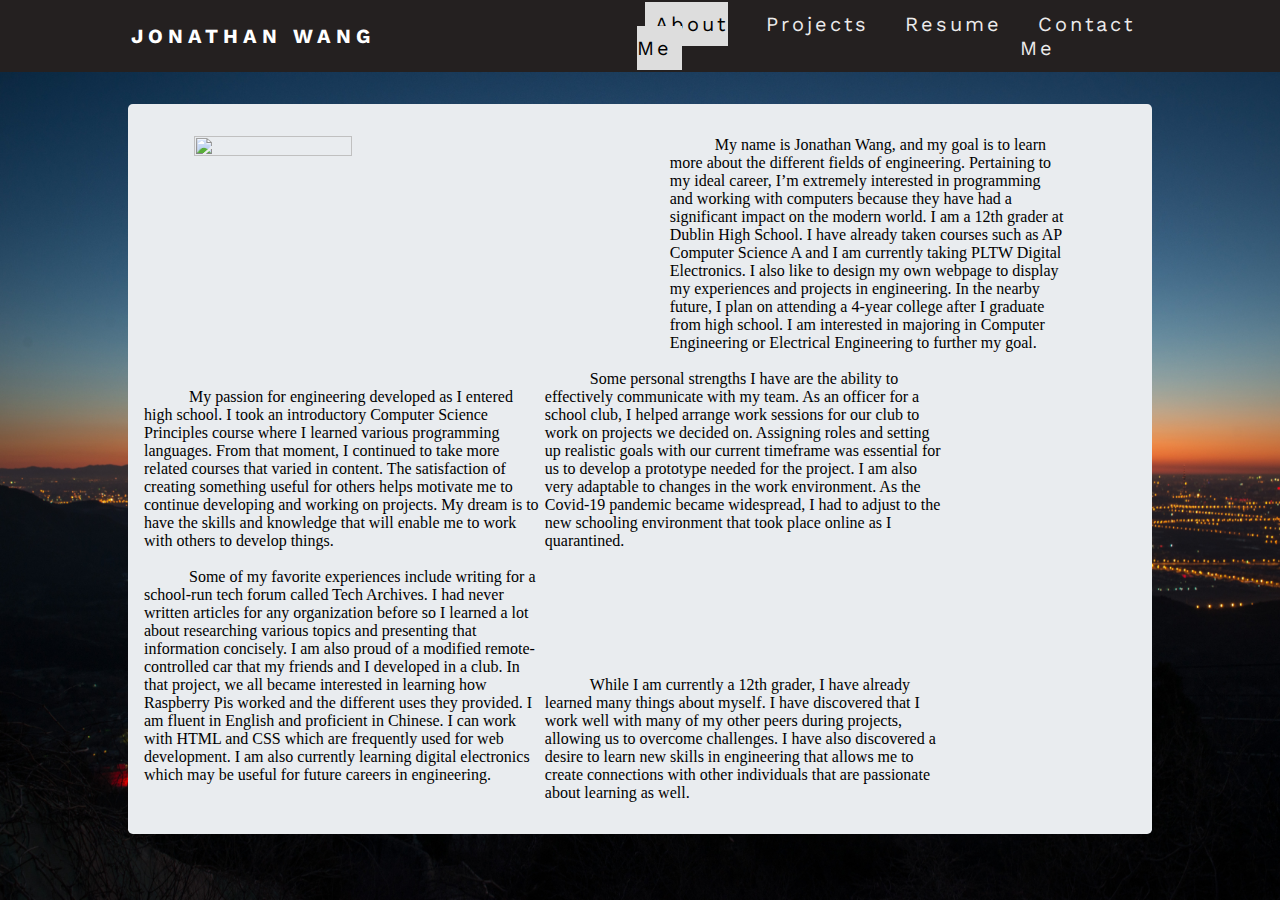
==== index.html @ d4e82678 "Added in functional jumbotron into AboutMe, disabled minimize navbar, created blank Projects file" ====
<!DOCTYPE html>
<html>
    <head>
        <meta charset= "utf-8">
        <title>Jonathan Wang's Portfolio</title>
        <link href = "css/style.css" rel = "stylesheet" type = "text/css">
        <link href = "bootstrap-4.5.3-dist/css/bootstrap.css" rel = "stylesheet" type = "type/css">
        <link href="https://fonts.googleapis.com/css?family=Work+Sans&display=swap" rel="stylesheet">
    </head>
    <body class="homebackimg">
        <nav>
            <div class= "logo">
                <h4>Jonathan Wang</h4>
            </div>
                <ul class = "nav-links">
                    <li><a href="#">About Me</a></li>
                    <li><a href="#">Projects</a></li>
                    <li><a href="#">Resume</a></li>
                    <li><a href="#">Contact Me</a></li>
                </ul> 
                <div class ="burger">
                    <div class ="line1"></div>
                    <div class="line2"></div>
                    <div class="line3"></div>
                </div>
        </nav>
        <nav class ="navposition">
            <div class= "logo">
                <h4>Jonathan Wang</h4>
            </div>
                <ul class = "nav-links">
                    <li><a class="activesite" href="#">About Me</a></li>
                    <li><a class="whitetext" href="#">Projects</a></li>
                    <li><a class="whitetext" href="#">Resume</a></li>
                    <li><a class="whitetext" href="#">Contact Me</a></li>
                </ul> 
                <div class ="burger">
                    <div class ="line1"></div>
                    <div class="line2"></div>
                    <div class="line3"></div>
                </div>
        </nav>
        <div class="container "id="jumbocontainer">
            <section id="contentsection"> 
                <img src="images/smileyface.JPG" class="imagealignment" >
                <p class="paragraphalignment indent" >My name is Jonathan Wang, and my goal is to learn more about the different fields of engineering. Pertaining to my ideal career, I’m extremely interested in programming and working with computers because they have had a significant impact on the modern world. I am a 12th grader at Dublin High School. I have already taken courses such as AP Computer Science A and I am currently taking PLTW Digital Electronics. I also like to design my own webpage to display my experiences and projects in engineering. In the nearby future, I plan on attending a 4-year college after I graduate from high school. I am interested in majoring in Computer Engineering or Electrical Engineering to further my goal. <br><br></p>

                <p class="paragraphalignment indent" > My passion for engineering developed as I entered high school. I took an introductory Computer Science Principles course where I learned various programming languages. From that moment, I continued to take more related courses that varied in content. The satisfaction of creating something useful for others helps motivate me to continue developing and working on projects. My dream is to have the skills and knowledge that will enable me to work with others to develop things.<br><br></p>
                
                <p class="paragraphalignment indent" >Some personal strengths I have are the ability to effectively communicate with my team. As an officer for a school club, I helped arrange work sessions for our club to work on projects we decided on. Assigning roles and setting up realistic goals with our current timeframe was essential for us to develop a prototype needed for the project. I am also very adaptable to changes in the work environment. As the Covid-19 pandemic became widespread, I had to adjust to the new schooling environment that took place online as I quarantined. <br><br></p>
                
                <p class="paragraphalignment indent" >Some of my favorite experiences include writing for a school-run tech forum called Tech Archives. I had never written articles for any organization before so I learned a lot about researching various topics and presenting that information concisely. I am also proud of a modified remote-controlled car that my friends and I developed in a club. In that project, we all became interested in learning how Raspberry Pis worked and the different uses they provided. I am fluent in English and proficient in Chinese. I can work with HTML and CSS which are frequently used for web development. I am also currently learning digital electronics which may be useful for future careers in engineering.<br><br></p>
                
                <p class="paragraphalignment indent" >While I am currently a 12th grader, I have already learned many things about myself. I have discovered that I work well with many of my other peers during projects, allowing us to overcome challenges. I have also discovered a desire to learn new skills in engineering that allows me to create connections with other individuals that are passionate about learning as well. </p>
            </section>

        </div>
        

            
        <script src = "js/script.js"></script>
    </body>
</html>
---- css/style.css ----
* {
    margin: 0px;
    padding: 0px;
    box-sizing: border-box;

}
body {
    width: 100%;
    height: 100%;
    background-image: url("../images/beijinglandscape.jpg");
    background-attachment: fixed;
    background-repeat: no-repeat;
    background-size: cover;
}

#jumbocontainer {
    margin: 2.5% auto;
    width: 80%;
}

#contentsection {
    padding: 2rem 1rem;
  margin-bottom: 2rem;
  background-color: #e9ecef;
  border-radius: 0.3rem;
}

nav {
    width: 100%;
    position:fixed;
    display:flex;
    justify-content: space-around;
    align-items: center;
    min-height: 8vh;
    background-color: rgb(36, 32, 32);
    
}
.navposition {
    width: 100%;
    position:relative;
    display:flex;
    justify-content: space-around;
    align-items: center;
    min-height: 8vh;
    background-color: rgb(36, 32, 32);
}

.logo {
    color: white;
    text-transform: uppercase;
    letter-spacing: 5px;
    font-size: 20px;
    font-family: 'Work Sans', sans-serif;

    
}

.nav-links {
    display:flex;
    width: 40%;
    list-style-type: none;
    color: black;

}

.nav-links a {
    padding: 10px;
    margin: 8px;
    font-size: 20px;
    text-decoration: none;
    letter-spacing: 3px;
    font-family: 'Work Sans', sans-serif;

}

.whitetext {
    color: rgb(236, 235, 235);
}

.activesite {
    background: #ddd;
   color: black;
}

.nav-links a:hover {
    background: #ddd;
    color: black;
}

.burger {
    display:none;
    cursor: pointer;
}
.burger div {
    width: 25px;
    height: 3px;
    background-color: seashell;
    margin: 5px;
}

@media screen and (max-width:1024px) {
    .nav-links {
        width: 60%;
    }
}
@media screen and (max-width:768px) {
    body {
        overflow-x: hidden;
    }
    .nav-links {
        position: absolute;
        right:0px;
        height: 92vh;
        top: 8vh;
        background-color: rgb(36, 32, 32);
        display: flex;
        transform: translateX(100%);
        flex-direction: column;
        align-items: center;
        width: 50%;
        list-style-type: none;
        align-items: center;
        /*transition: transform 0.5s ease-in;*/

    }
    .nav-links li {
        opacity: 0;
        margin-top: 15vh;
        padding: 0;
        list-style-type: none;
    }
    .burger {
        display:block;
    }
}
.nav-active {
    transform:translateX(0%);
}

@keyframes navLinkFade {
    from {
        opacity:0;
        transform: translateX(50px);
    }
    to {
        opacity: 1;
        transform: translateX(0px);
    }
}

.yo {
    margin-top: 8vh;
}

.imagealignment {
    display: inline-block;
    margin-right: 8%;
    margin-left: 5%;
    float: left;
    width: 40%;
    height: 50%;
}

.paragraphalignment {
    display: inline-block;
    width: 40%;
    text-align: left;
}

.indent {
    text-indent: 45px;
}
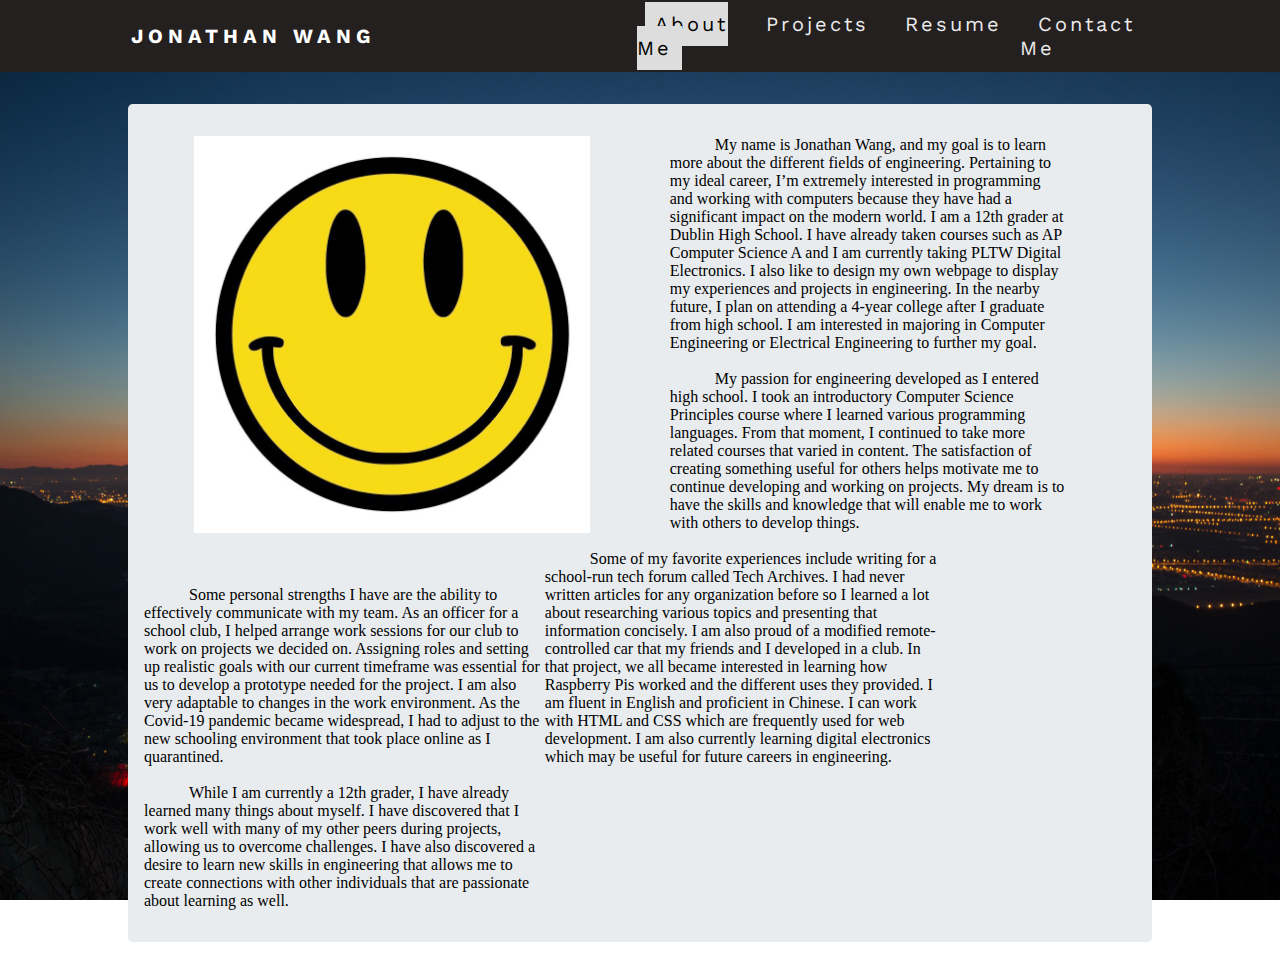
==== commit 55acdb87: "changed image format from JPG to jpg" ====
--- a/index.html
+++ b/index.html
@@ -42,7 +42,7 @@
         </nav>
         <div class="container "id="jumbocontainer">
             <section id="contentsection"> 
-                <img src="images/smileyface.JPG" class="imagealignment" >
+                <img src="images/smileyface.jpg" class="imagealignment" >
                 <p class="paragraphalignment indent" >My name is Jonathan Wang, and my goal is to learn more about the different fields of engineering. Pertaining to my ideal career, I’m extremely interested in programming and working with computers because they have had a significant impact on the modern world. I am a 12th grader at Dublin High School. I have already taken courses such as AP Computer Science A and I am currently taking PLTW Digital Electronics. I also like to design my own webpage to display my experiences and projects in engineering. In the nearby future, I plan on attending a 4-year college after I graduate from high school. I am interested in majoring in Computer Engineering or Electrical Engineering to further my goal. <br><br></p>
 
                 <p class="paragraphalignment indent" > My passion for engineering developed as I entered high school. I took an introductory Computer Science Principles course where I learned various programming languages. From that moment, I continued to take more related courses that varied in content. The satisfaction of creating something useful for others helps motivate me to continue developing and working on projects. My dream is to have the skills and knowledge that will enable me to work with others to develop things.<br><br></p>
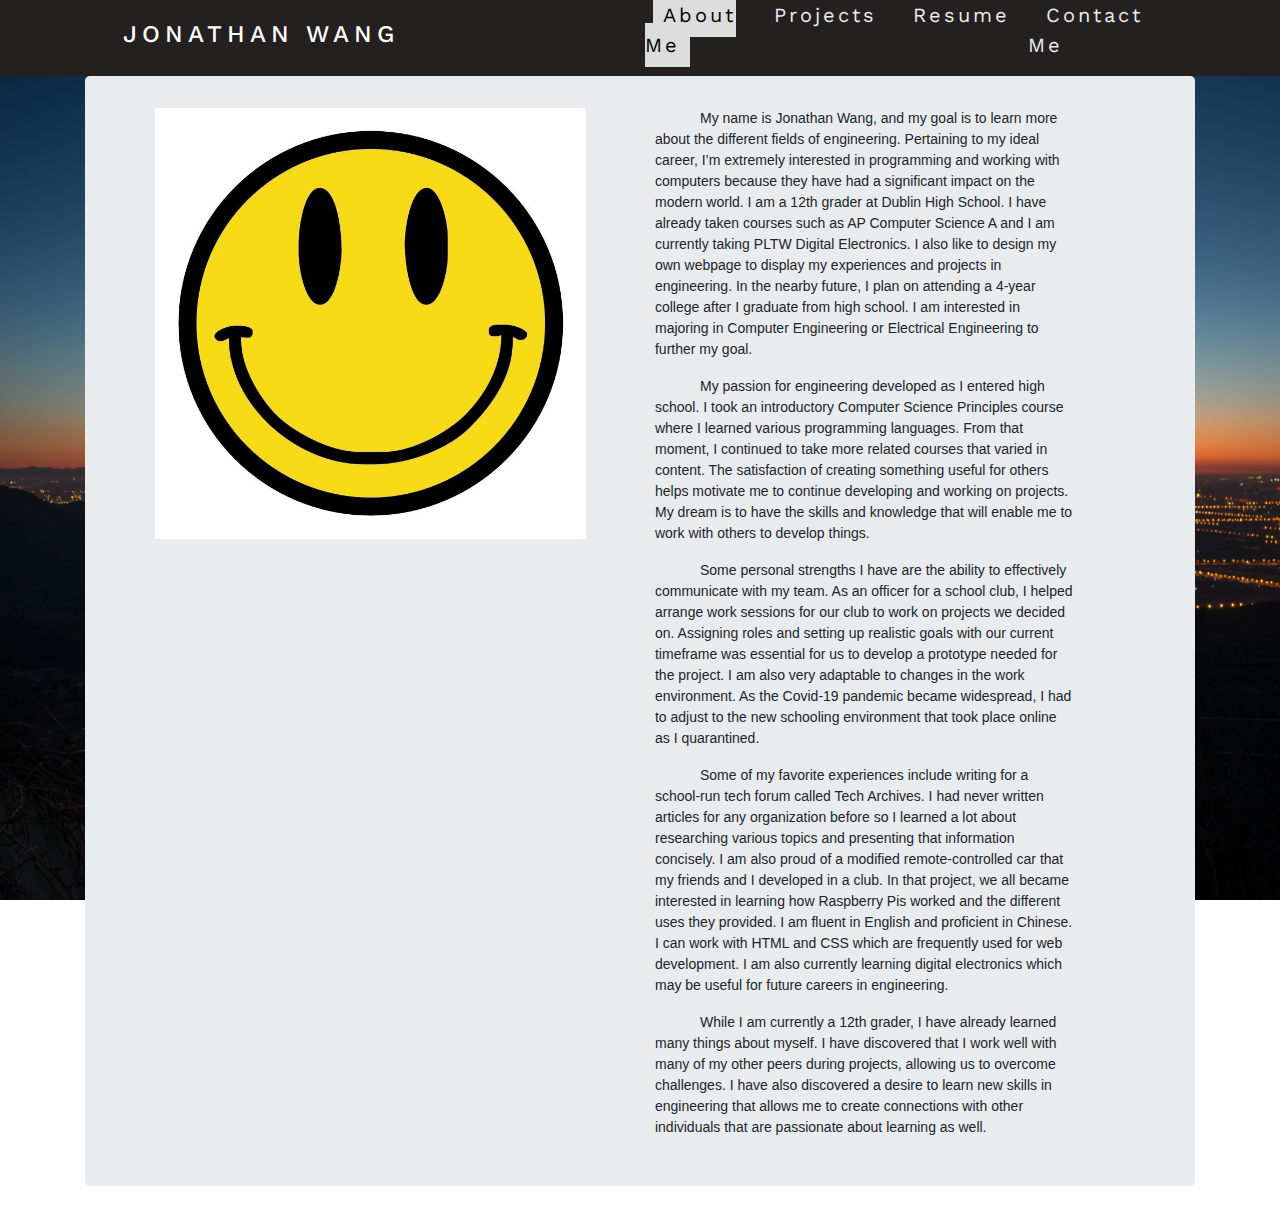
==== commit 75390ea2: "implemented bootstrap link, fixed navbar stuff and utilized container/jumbotron" ====
--- a/index.html
+++ b/index.html
@@ -4,33 +4,18 @@
         <meta charset= "utf-8">
         <title>Jonathan Wang's Portfolio</title>
         <link href = "css/style.css" rel = "stylesheet" type = "text/css">
-        <link href = "bootstrap-4.5.3-dist/css/bootstrap.css" rel = "stylesheet" type = "type/css">
+        <link rel="stylesheet" href="https://stackpath.bootstrapcdn.com/bootstrap/4.3.1/css/bootstrap.min.css" integrity="sha384-ggOyR0iXCbMQv3Xipma34MD+dH/1fQ784/j6cY/iJTQUOhcWr7x9JvoRxT2MZw1T" crossorigin="anonymous">
         <link href="https://fonts.googleapis.com/css?family=Work+Sans&display=swap" rel="stylesheet">
     </head>
-    <body class="homebackimg">
-        <nav>
-            <div class= "logo">
-                <h4>Jonathan Wang</h4>
-            </div>
-                <ul class = "nav-links">
-                    <li><a href="#">About Me</a></li>
-                    <li><a href="#">Projects</a></li>
-                    <li><a href="#">Resume</a></li>
-                    <li><a href="#">Contact Me</a></li>
-                </ul> 
-                <div class ="burger">
-                    <div class ="line1"></div>
-                    <div class="line2"></div>
-                    <div class="line3"></div>
-                </div>
-        </nav>
+    <body >
+        
         <nav class ="navposition">
             <div class= "logo">
                 <h4>Jonathan Wang</h4>
             </div>
                 <ul class = "nav-links">
-                    <li><a class="activesite" href="#">About Me</a></li>
-                    <li><a class="whitetext" href="#">Projects</a></li>
+                    <li><a class="activesite" href="index.html">About Me</a></li>
+                    <li><a class="whitetext" href="projects.html">Projects</a></li>
                     <li><a class="whitetext" href="#">Resume</a></li>
                     <li><a class="whitetext" href="#">Contact Me</a></li>
                 </ul> 
@@ -40,18 +25,20 @@
                     <div class="line3"></div>
                 </div>
         </nav>
-        <div class="container "id="jumbocontainer">
+        <div class="container "id="jumbotron">
             <section id="contentsection"> 
                 <img src="images/smileyface.jpg" class="imagealignment" >
-                <p class="paragraphalignment indent" >My name is Jonathan Wang, and my goal is to learn more about the different fields of engineering. Pertaining to my ideal career, I’m extremely interested in programming and working with computers because they have had a significant impact on the modern world. I am a 12th grader at Dublin High School. I have already taken courses such as AP Computer Science A and I am currently taking PLTW Digital Electronics. I also like to design my own webpage to display my experiences and projects in engineering. In the nearby future, I plan on attending a 4-year college after I graduate from high school. I am interested in majoring in Computer Engineering or Electrical Engineering to further my goal. <br><br></p>
+                    <div class="col-md-5 paragraphalignment">
+                        <p class=" indent" >My name is Jonathan Wang, and my goal is to learn more about the different fields of engineering. Pertaining to my ideal career, I’m extremely interested in programming and working with computers because they have had a significant impact on the modern world. I am a 12th grader at Dublin High School. I have already taken courses such as AP Computer Science A and I am currently taking PLTW Digital Electronics. I also like to design my own webpage to display my experiences and projects in engineering. In the nearby future, I plan on attending a 4-year college after I graduate from high school. I am interested in majoring in Computer Engineering or Electrical Engineering to further my goal. <br></p>
 
-                <p class="paragraphalignment indent" > My passion for engineering developed as I entered high school. I took an introductory Computer Science Principles course where I learned various programming languages. From that moment, I continued to take more related courses that varied in content. The satisfaction of creating something useful for others helps motivate me to continue developing and working on projects. My dream is to have the skills and knowledge that will enable me to work with others to develop things.<br><br></p>
+                        <p class=" indent" > My passion for engineering developed as I entered high school. I took an introductory Computer Science Principles course where I learned various programming languages. From that moment, I continued to take more related courses that varied in content. The satisfaction of creating something useful for others helps motivate me to continue developing and working on projects. My dream is to have the skills and knowledge that will enable me to work with others to develop things.<br></p>
                 
-                <p class="paragraphalignment indent" >Some personal strengths I have are the ability to effectively communicate with my team. As an officer for a school club, I helped arrange work sessions for our club to work on projects we decided on. Assigning roles and setting up realistic goals with our current timeframe was essential for us to develop a prototype needed for the project. I am also very adaptable to changes in the work environment. As the Covid-19 pandemic became widespread, I had to adjust to the new schooling environment that took place online as I quarantined. <br><br></p>
+                        <p class=" indent" >Some personal strengths I have are the ability to effectively communicate with my team. As an officer for a school club, I helped arrange work sessions for our club to work on projects we decided on. Assigning roles and setting up realistic goals with our current timeframe was essential for us to develop a prototype needed for the project. I am also very adaptable to changes in the work environment. As the Covid-19 pandemic became widespread, I had to adjust to the new schooling environment that took place online as I quarantined. <br></p>
                 
-                <p class="paragraphalignment indent" >Some of my favorite experiences include writing for a school-run tech forum called Tech Archives. I had never written articles for any organization before so I learned a lot about researching various topics and presenting that information concisely. I am also proud of a modified remote-controlled car that my friends and I developed in a club. In that project, we all became interested in learning how Raspberry Pis worked and the different uses they provided. I am fluent in English and proficient in Chinese. I can work with HTML and CSS which are frequently used for web development. I am also currently learning digital electronics which may be useful for future careers in engineering.<br><br></p>
+                        <p class=" indent" >Some of my favorite experiences include writing for a school-run tech forum called Tech Archives. I had never written articles for any organization before so I learned a lot about researching various topics and presenting that information concisely. I am also proud of a modified remote-controlled car that my friends and I developed in a club. In that project, we all became interested in learning how Raspberry Pis worked and the different uses they provided. I am fluent in English and proficient in Chinese. I can work with HTML and CSS which are frequently used for web development. I am also currently learning digital electronics which may be useful for future careers in engineering.<br></p>
                 
-                <p class="paragraphalignment indent" >While I am currently a 12th grader, I have already learned many things about myself. I have discovered that I work well with many of my other peers during projects, allowing us to overcome challenges. I have also discovered a desire to learn new skills in engineering that allows me to create connections with other individuals that are passionate about learning as well. </p>
+                        <p class=" indent" >While I am currently a 12th grader, I have already learned many things about myself. I have discovered that I work well with many of my other peers during projects, allowing us to overcome challenges. I have also discovered a desire to learn new skills in engineering that allows me to create connections with other individuals that are passionate about learning as well. </p>
+                    </div>        
             </section>
 
         </div>
--- a/css/style.css
+++ b/css/style.css
@@ -14,8 +14,11 @@
 }
 
 #jumbocontainer {
-    margin: 2.5% auto;
-    width: 80%;
+    margin-top: 2.5%;
+    margin-bottom: 2.5%;
+    margin-right: 3%;
+    margin-left: 3%;
+    
 }
 
 #contentsection {
@@ -37,7 +40,7 @@
 }
 .navposition {
     width: 100%;
-    position:relative;
+    position: relative;
     display:flex;
     justify-content: space-around;
     align-items: center;
@@ -148,13 +151,13 @@
     }
 }
 
-.yo {
+/*.yo {
     margin-top: 8vh;
-}
+}*/
 
 .imagealignment {
     display: inline-block;
-    margin-right: 8%;
+    margin-right: 5%;
     margin-left: 5%;
     float: left;
     width: 40%;
@@ -163,8 +166,25 @@
 
 .paragraphalignment {
     display: inline-block;
-    width: 40%;
+    font-size: 14px;
     text-align: left;
+}
+
+.projecttextalignment {
+    display: inline-block;
+    text-align: left;
+    font-size: 20px;
+    float: left;
+    margin-right: 8%;
+    margin-left: 5%;
+}
+
+.projectimage {
+    display: inline-block;
+    border-style: outset;
+    border-color:#14335b;
+    border-width: 4px;
+    padding: 0px;
 }
 
 .indent {
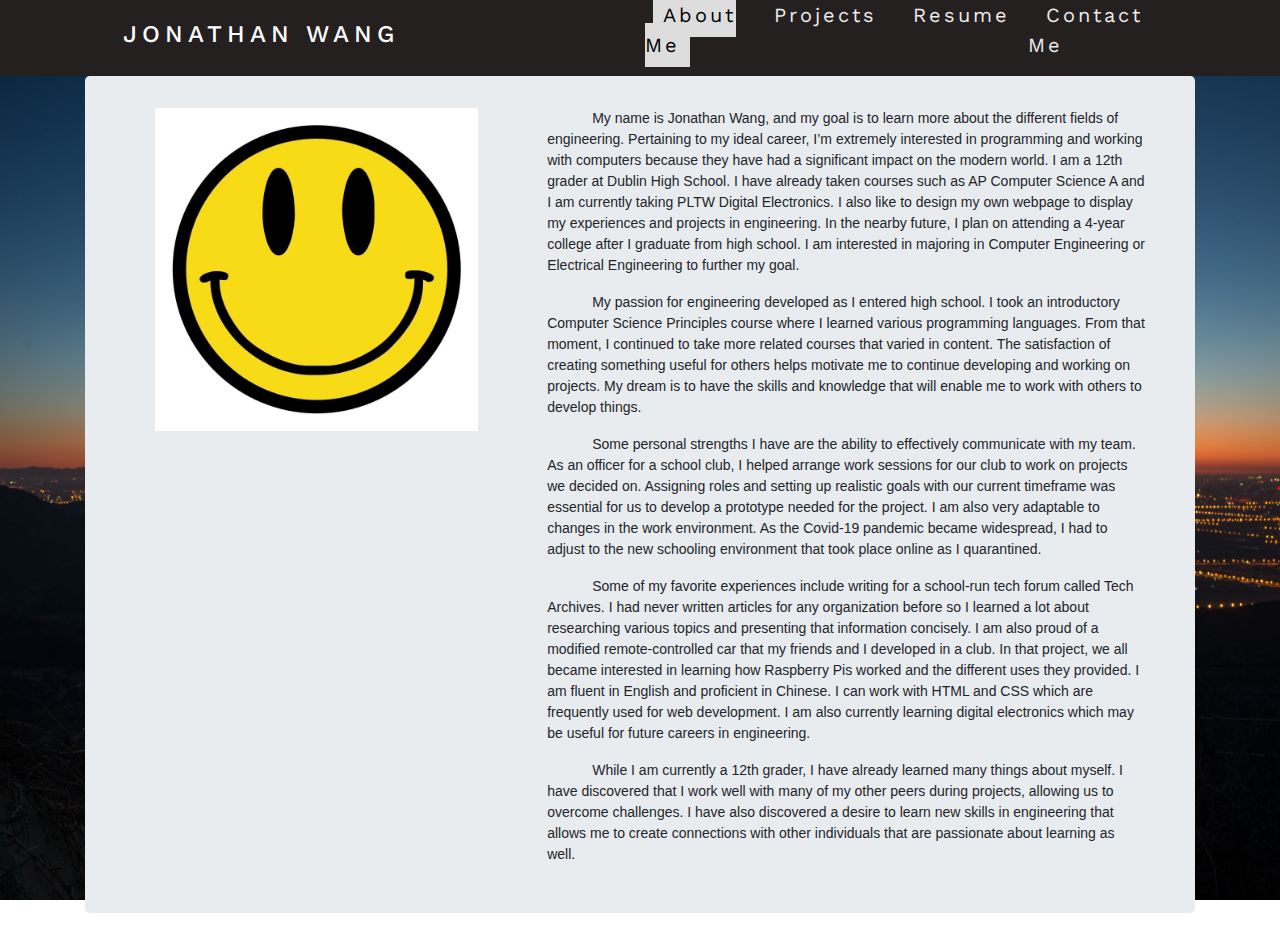
==== commit 0212ef91: "Edited in P215 Project, fixed AboutMe text alignment issue, fixed minimize navbar" ====
--- a/index.html
+++ b/index.html
@@ -28,7 +28,7 @@
         <div class="container "id="jumbotron">
             <section id="contentsection"> 
                 <img src="images/smileyface.jpg" class="imagealignment" >
-                    <div class="col-md-5 paragraphalignment">
+                    <div class="col-md-7 paragraphalignment">
                         <p class=" indent" >My name is Jonathan Wang, and my goal is to learn more about the different fields of engineering. Pertaining to my ideal career, I’m extremely interested in programming and working with computers because they have had a significant impact on the modern world. I am a 12th grader at Dublin High School. I have already taken courses such as AP Computer Science A and I am currently taking PLTW Digital Electronics. I also like to design my own webpage to display my experiences and projects in engineering. In the nearby future, I plan on attending a 4-year college after I graduate from high school. I am interested in majoring in Computer Engineering or Electrical Engineering to further my goal. <br></p>
 
                         <p class=" indent" > My passion for engineering developed as I entered high school. I took an introductory Computer Science Principles course where I learned various programming languages. From that moment, I continued to take more related courses that varied in content. The satisfaction of creating something useful for others helps motivate me to continue developing and working on projects. My dream is to have the skills and knowledge that will enable me to work with others to develop things.<br></p>
--- a/css/style.css
+++ b/css/style.css
@@ -112,6 +112,7 @@
     }
     .nav-links {
         position: absolute;
+        z-index:1 ;
         right:0px;
         height: 92vh;
         top: 8vh;
@@ -160,8 +161,7 @@
     margin-right: 5%;
     margin-left: 5%;
     float: left;
-    width: 40%;
-    height: 50%;
+    width: 30%;
 }
 
 .paragraphalignment {
@@ -175,8 +175,7 @@
     text-align: left;
     font-size: 20px;
     float: left;
-    margin-right: 8%;
-    margin-left: 5%;
+    
 }
 
 .projectimage {
@@ -184,9 +183,11 @@
     border-style: outset;
     border-color:#14335b;
     border-width: 4px;
-    padding: 0px;
+   
 }
-
+.center {
+    text-align: center;
+}
 .indent {
     text-indent: 45px;
 }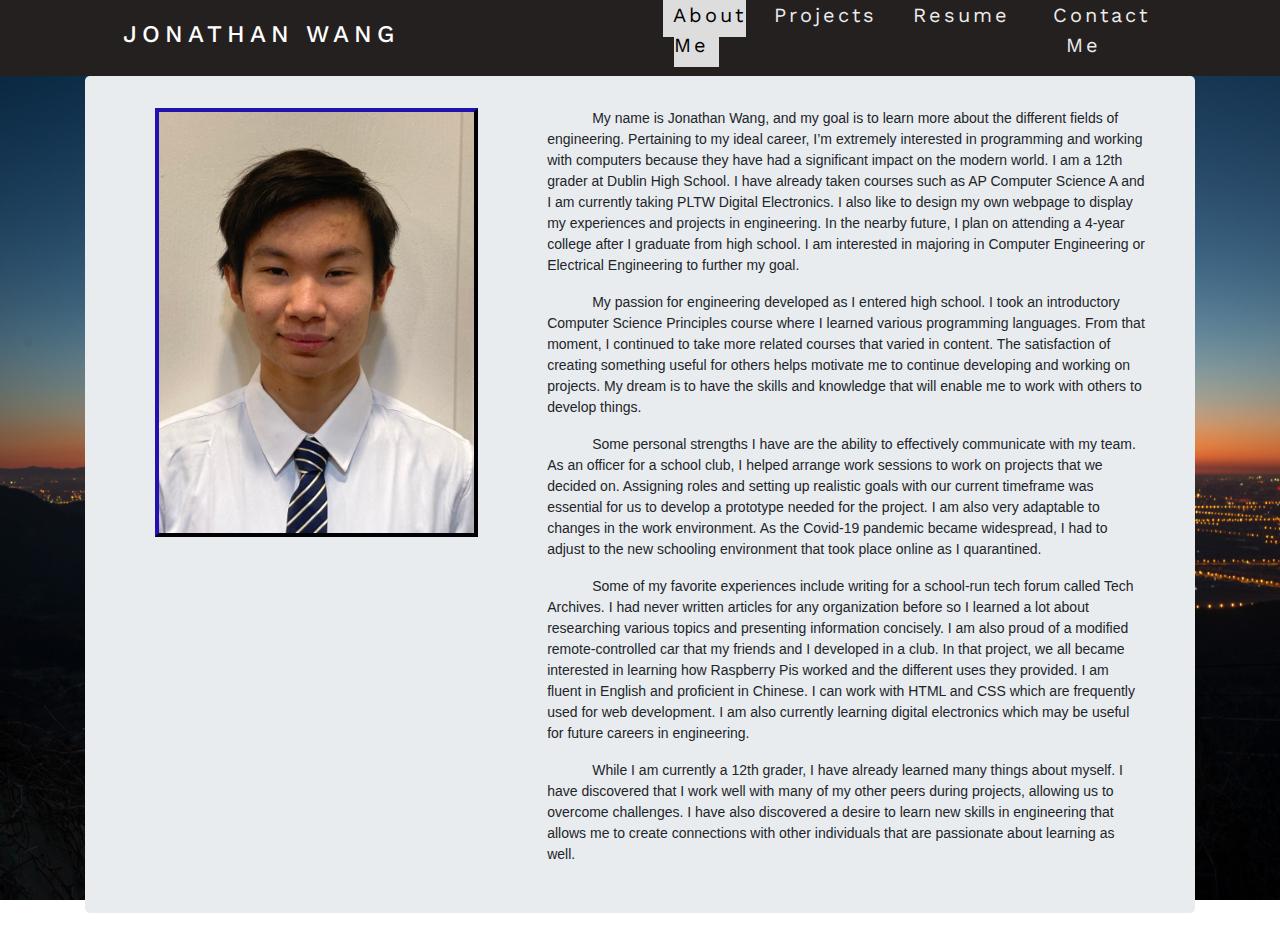
==== commit 1c82c003: "Added in portrait img, changed hyperlink location for P215 doc, edited AboutMe" ====
--- a/index.html
+++ b/index.html
@@ -14,10 +14,10 @@
                 <h4>Jonathan Wang</h4>
             </div>
                 <ul class = "nav-links">
-                    <li><a class="activesite" href="index.html">About Me</a></li>
-                    <li><a class="whitetext" href="projects.html">Projects</a></li>
-                    <li><a class="whitetext" href="#">Resume</a></li>
-                    <li><a class="whitetext" href="#">Contact Me</a></li>
+                    <li class="center"><a class="activesite" href="index.html">About Me</a></li>
+                    <li class="center"><a class="whitetext" href="projects.html">Projects</a></li>
+                    <li class="center"><a class="whitetext" href="resume.html">Resume</a></li>
+                    <li class="center"><a class="whitetext" href="contact.html">Contact Me</a></li>
                 </ul> 
                 <div class ="burger">
                     <div class ="line1"></div>
@@ -27,18 +27,18 @@
         </nav>
         <div class="container "id="jumbotron">
             <section id="contentsection"> 
-                <img src="images/smileyface.jpg" class="imagealignment" >
-                    <div class="col-md-7 paragraphalignment">
-                        <p class=" indent" >My name is Jonathan Wang, and my goal is to learn more about the different fields of engineering. Pertaining to my ideal career, I’m extremely interested in programming and working with computers because they have had a significant impact on the modern world. I am a 12th grader at Dublin High School. I have already taken courses such as AP Computer Science A and I am currently taking PLTW Digital Electronics. I also like to design my own webpage to display my experiences and projects in engineering. In the nearby future, I plan on attending a 4-year college after I graduate from high school. I am interested in majoring in Computer Engineering or Electrical Engineering to further my goal. <br></p>
+                <img src="images/portrait.JPG" class="imagealignment" >
+                <div class="col-md-7 paragraphalignment">
+                    <p class=" indent" >My name is Jonathan Wang, and my goal is to learn more about the different fields of engineering. Pertaining to my ideal career, I’m extremely interested in programming and working with computers because they have had a significant impact on the modern world. I am a 12th grader at Dublin High School. I have already taken courses such as AP Computer Science A and I am currently taking PLTW Digital Electronics. I also like to design my own webpage to display my experiences and projects in engineering. In the nearby future, I plan on attending a 4-year college after I graduate from high school. I am interested in majoring in Computer Engineering or Electrical Engineering to further my goal. <br></p>
 
-                        <p class=" indent" > My passion for engineering developed as I entered high school. I took an introductory Computer Science Principles course where I learned various programming languages. From that moment, I continued to take more related courses that varied in content. The satisfaction of creating something useful for others helps motivate me to continue developing and working on projects. My dream is to have the skills and knowledge that will enable me to work with others to develop things.<br></p>
+                    <p class=" indent" > My passion for engineering developed as I entered high school. I took an introductory Computer Science Principles course where I learned various programming languages. From that moment, I continued to take more related courses that varied in content. The satisfaction of creating something useful for others helps motivate me to continue developing and working on projects. My dream is to have the skills and knowledge that will enable me to work with others to develop things.<br></p>
                 
-                        <p class=" indent" >Some personal strengths I have are the ability to effectively communicate with my team. As an officer for a school club, I helped arrange work sessions for our club to work on projects we decided on. Assigning roles and setting up realistic goals with our current timeframe was essential for us to develop a prototype needed for the project. I am also very adaptable to changes in the work environment. As the Covid-19 pandemic became widespread, I had to adjust to the new schooling environment that took place online as I quarantined. <br></p>
+                    <p class=" indent" >Some personal strengths I have are the ability to effectively communicate with my team. As an officer for a school club, I helped arrange work sessions to work on projects that we decided on. Assigning roles and setting up realistic goals with our current timeframe was essential for us to develop a prototype needed for the project. I am also very adaptable to changes in the work environment. As the Covid-19 pandemic became widespread, I had to adjust to the new schooling environment that took place online as I quarantined. <br></p>
                 
-                        <p class=" indent" >Some of my favorite experiences include writing for a school-run tech forum called Tech Archives. I had never written articles for any organization before so I learned a lot about researching various topics and presenting that information concisely. I am also proud of a modified remote-controlled car that my friends and I developed in a club. In that project, we all became interested in learning how Raspberry Pis worked and the different uses they provided. I am fluent in English and proficient in Chinese. I can work with HTML and CSS which are frequently used for web development. I am also currently learning digital electronics which may be useful for future careers in engineering.<br></p>
+                    <p class=" indent" >Some of my favorite experiences include writing for a school-run tech forum called Tech Archives. I had never written articles for any organization before so I learned a lot about researching various topics and presenting information concisely. I am also proud of a modified remote-controlled car that my friends and I developed in a club. In that project, we all became interested in learning how Raspberry Pis worked and the different uses they provided. I am fluent in English and proficient in Chinese. I can work with HTML and CSS which are frequently used for web development. I am also currently learning digital electronics which may be useful for future careers in engineering.<br></p>
                 
-                        <p class=" indent" >While I am currently a 12th grader, I have already learned many things about myself. I have discovered that I work well with many of my other peers during projects, allowing us to overcome challenges. I have also discovered a desire to learn new skills in engineering that allows me to create connections with other individuals that are passionate about learning as well. </p>
-                    </div>        
+                    <p class=" indent" >While I am currently a 12th grader, I have already learned many things about myself. I have discovered that I work well with many of my other peers during projects, allowing us to overcome challenges. I have also discovered a desire to learn new skills in engineering that allows me to create connections with other individuals that are passionate about learning as well. </p>
+                </div>        
             </section>
 
         </div>
--- a/css/style.css
+++ b/css/style.css
@@ -152,7 +152,7 @@
     }
 }
 
-/*.yo {
+/*.test {
     margin-top: 8vh;
 }*/
 
@@ -162,6 +162,9 @@
     margin-left: 5%;
     float: left;
     width: 30%;
+    border-style: outset;
+    border-color:#11095a;
+    border-width: 4px;
 }
 
 .paragraphalignment {
@@ -175,14 +178,14 @@
     text-align: left;
     font-size: 20px;
     float: left;
+    margin-bottom: 5%;
+    padding-bottom:5% ;
     
 }
 
 .projectimage {
     display: inline-block;
-    border-style: outset;
-    border-color:#14335b;
-    border-width: 4px;
+    height: 450px;
    
 }
 .center {
@@ -190,4 +193,12 @@
 }
 .indent {
     text-indent: 45px;
-}+}
+
+.inline {
+    display: inline-block;
+}
+
+hr.divide{
+    border-top: 3px solid rgb(167, 164, 164);
+  }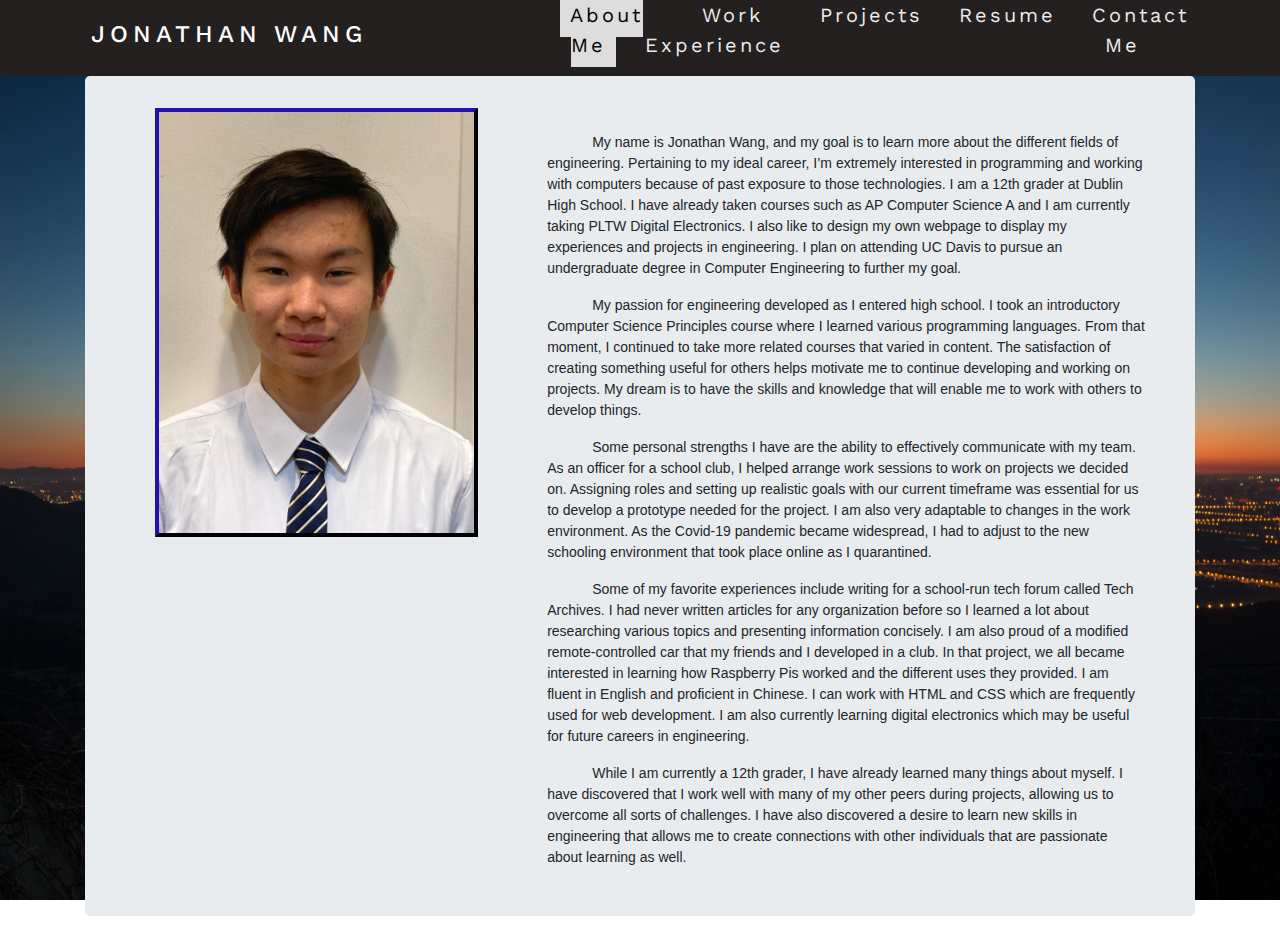
==== commit 5151c929: "Work Exp page, AboutMe edits, Resume edits" ====
--- a/index.html
+++ b/index.html
@@ -15,6 +15,7 @@
             </div>
                 <ul class = "nav-links">
                     <li class="center"><a class="activesite" href="index.html">About Me</a></li>
+                    <li class="center"><a class="whitetext" href="workexp.html">Work Experience</a></li>
                     <li class="center"><a class="whitetext" href="projects.html">Projects</a></li>
                     <li class="center"><a class="whitetext" href="resume.html">Resume</a></li>
                     <li class="center"><a class="whitetext" href="contact.html">Contact Me</a></li>
@@ -28,16 +29,17 @@
         <div class="container "id="jumbotron">
             <section id="contentsection"> 
                 <img src="images/portrait.JPG" class="imagealignment" >
+                <br>
                 <div class="col-md-7 paragraphalignment">
-                    <p class=" indent" >My name is Jonathan Wang, and my goal is to learn more about the different fields of engineering. Pertaining to my ideal career, I’m extremely interested in programming and working with computers because they have had a significant impact on the modern world. I am a 12th grader at Dublin High School. I have already taken courses such as AP Computer Science A and I am currently taking PLTW Digital Electronics. I also like to design my own webpage to display my experiences and projects in engineering. In the nearby future, I plan on attending a 4-year college after I graduate from high school. I am interested in majoring in Computer Engineering or Electrical Engineering to further my goal. <br></p>
+                    <p class=" indent" >My name is Jonathan Wang, and my goal is to learn more about the different fields of engineering. Pertaining to my ideal career, I’m extremely interested in programming and working with computers because of past exposure to those technologies. I am a 12th grader at Dublin High School. I have already taken courses such as AP Computer Science A and I am currently taking PLTW Digital Electronics. I also like to design my own webpage to display my experiences and projects in engineering. I plan on attending UC Davis to pursue an undergraduate degree in Computer Engineering to further my goal. <br></p>
 
-                    <p class=" indent" > My passion for engineering developed as I entered high school. I took an introductory Computer Science Principles course where I learned various programming languages. From that moment, I continued to take more related courses that varied in content. The satisfaction of creating something useful for others helps motivate me to continue developing and working on projects. My dream is to have the skills and knowledge that will enable me to work with others to develop things.<br></p>
+                    <p class=" indent" >My passion for engineering developed as I entered high school. I took an introductory Computer Science Principles course where I learned various programming languages. From that moment, I continued to take more related courses that varied in content. The satisfaction of creating something useful for others helps motivate me to continue developing and working on projects. My dream is to have the skills and knowledge that will enable me to work with others to develop things.<br></p>
                 
-                    <p class=" indent" >Some personal strengths I have are the ability to effectively communicate with my team. As an officer for a school club, I helped arrange work sessions to work on projects that we decided on. Assigning roles and setting up realistic goals with our current timeframe was essential for us to develop a prototype needed for the project. I am also very adaptable to changes in the work environment. As the Covid-19 pandemic became widespread, I had to adjust to the new schooling environment that took place online as I quarantined. <br></p>
+                    <p class=" indent" >Some personal strengths I have are the ability to effectively communicate with my team. As an officer for a school club, I helped arrange work sessions to work on projects we decided on. Assigning roles and setting up realistic goals with our current timeframe was essential for us to develop a prototype needed for the project. I am also very adaptable to changes in the work environment. As the Covid-19 pandemic became widespread, I had to adjust to the new schooling environment that took place online as I quarantined. <br></p>
                 
                     <p class=" indent" >Some of my favorite experiences include writing for a school-run tech forum called Tech Archives. I had never written articles for any organization before so I learned a lot about researching various topics and presenting information concisely. I am also proud of a modified remote-controlled car that my friends and I developed in a club. In that project, we all became interested in learning how Raspberry Pis worked and the different uses they provided. I am fluent in English and proficient in Chinese. I can work with HTML and CSS which are frequently used for web development. I am also currently learning digital electronics which may be useful for future careers in engineering.<br></p>
                 
-                    <p class=" indent" >While I am currently a 12th grader, I have already learned many things about myself. I have discovered that I work well with many of my other peers during projects, allowing us to overcome challenges. I have also discovered a desire to learn new skills in engineering that allows me to create connections with other individuals that are passionate about learning as well. </p>
+                    <p class=" indent" >While I am currently a 12th grader, I have already learned many things about myself. I have discovered that I work well with many of my other peers during projects, allowing us to overcome all sorts of challenges. I have also discovered a desire to learn new skills in engineering that allows me to create connections with other individuals that are passionate about learning as well.</p>
                 </div>        
             </section>
 
--- a/css/style.css
+++ b/css/style.css
@@ -60,7 +60,7 @@
 
 .nav-links {
     display:flex;
-    width: 40%;
+    width: 50%;
     list-style-type: none;
     color: black;
 
@@ -167,6 +167,28 @@
     border-width: 4px;
 }
 
+.centerimage {
+    width: 40%;
+    border-style: outset;
+    border-color:#11095a;
+    border-width: 4px;
+    align-items: center;
+    display: block;
+    margin-left: auto;
+    margin-right: auto;
+    
+}
+
+.captionfontsize {
+    font-size: 12px;
+    text-align: center;
+    
+}
+.workformat {
+    margin-right: auto;
+    margin-left: auto;
+}
+
 .paragraphalignment {
     display: inline-block;
     font-size: 14px;
@@ -201,4 +223,5 @@
 
 hr.divide{
     border-top: 3px solid rgb(167, 164, 164);
-  }+  }
+
